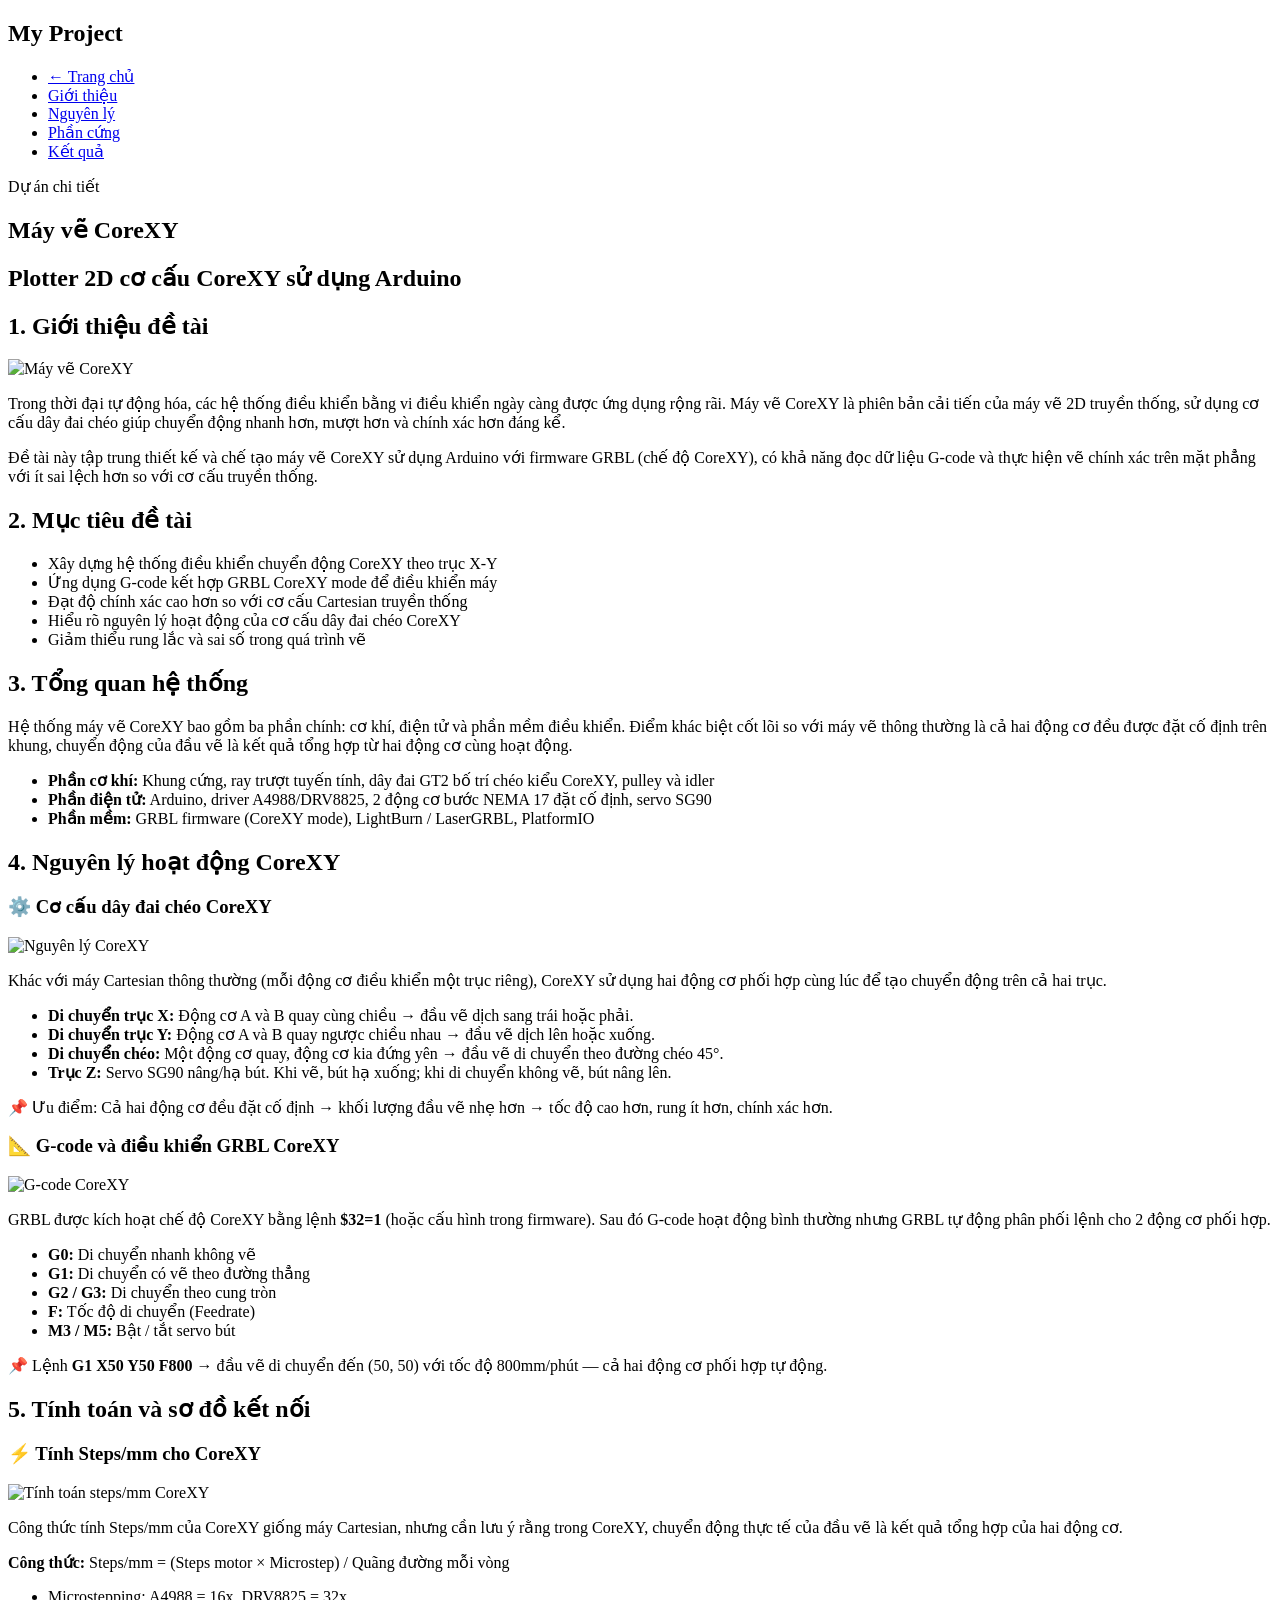
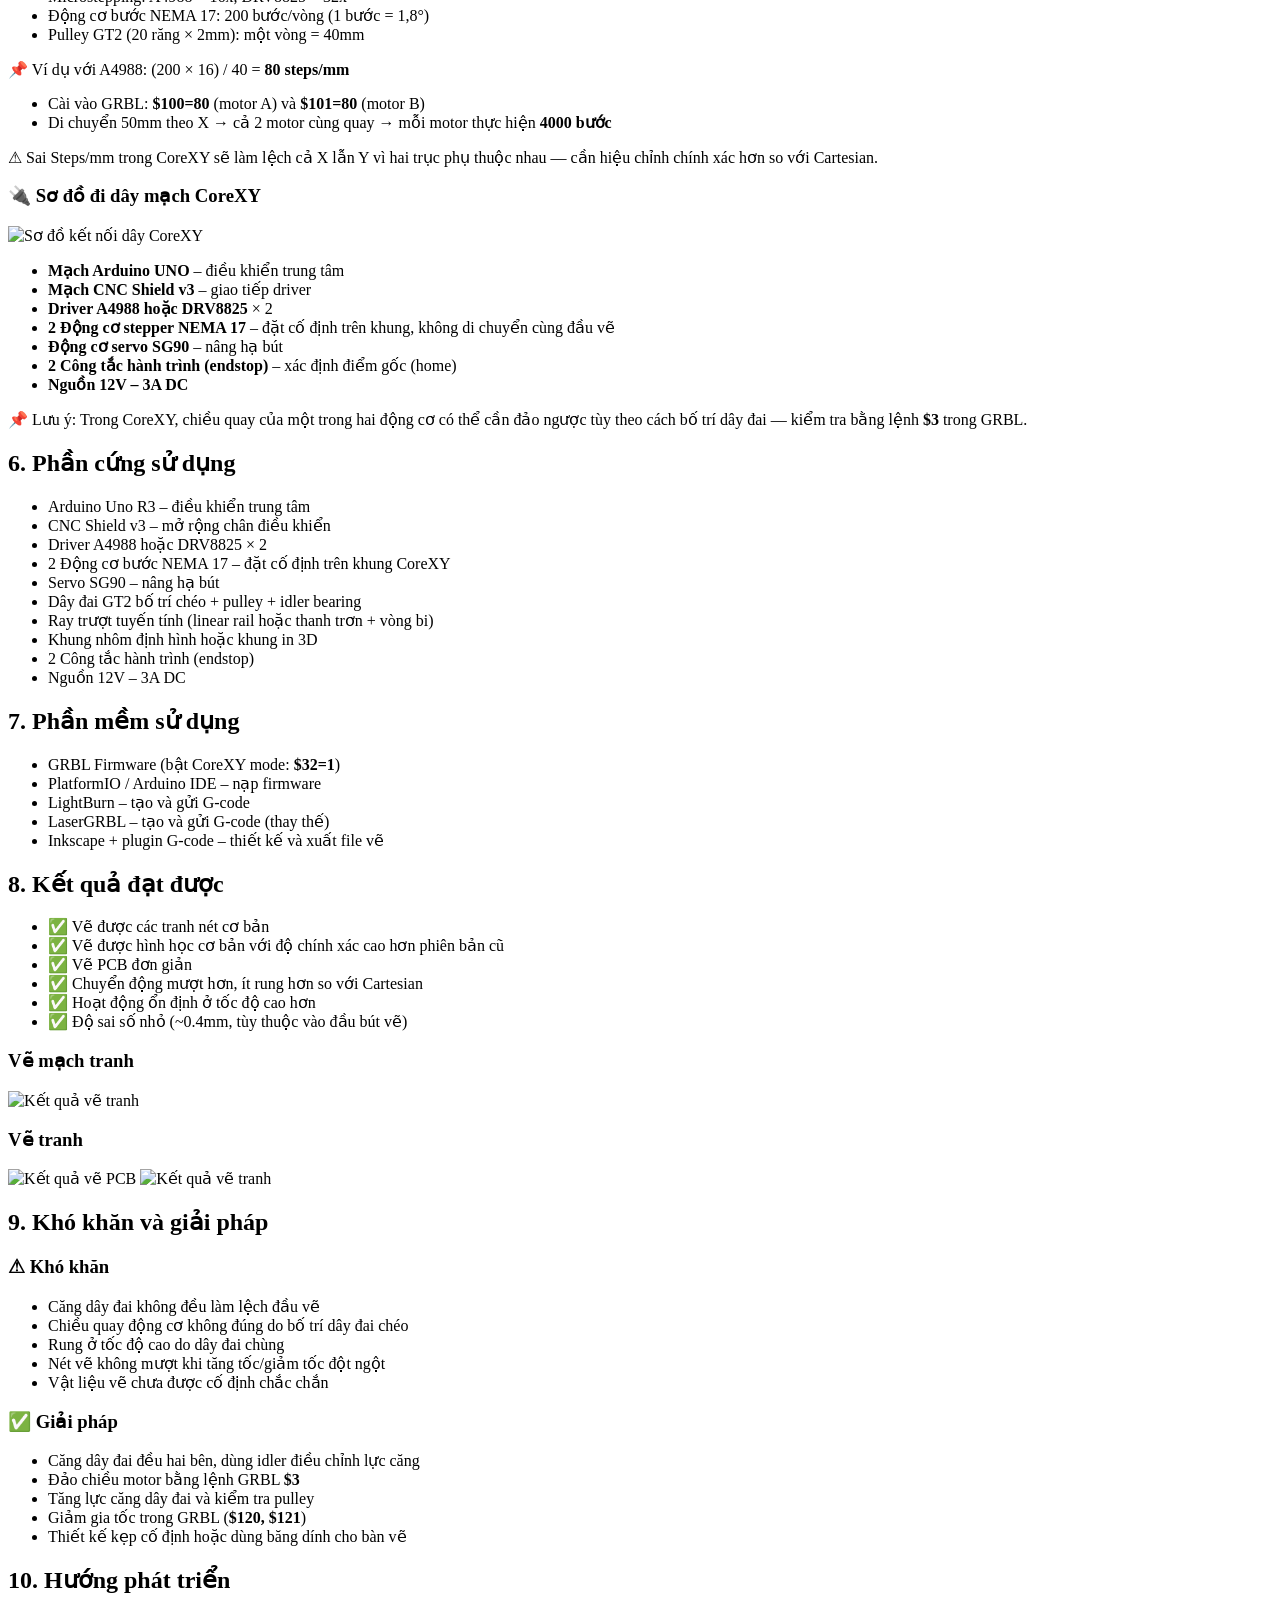
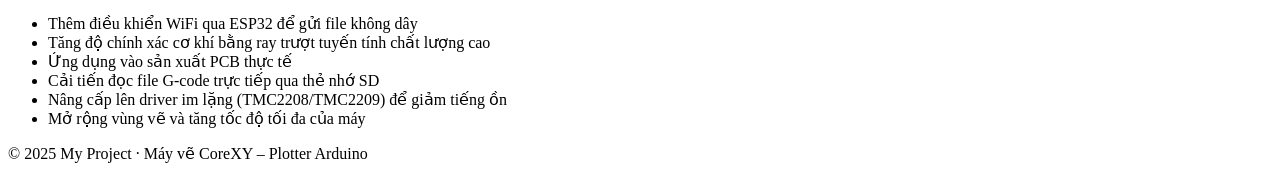
==== plotter_coreXY.html @ dd52c531 "update" ====
<!doctype html>
<html lang="vi">
  <head>
    <meta charset="UTF-8" />
    <meta name="viewport" content="width=device-width, initial-scale=1.0" />
    <title>Máy vẽ CoreXY - Chi tiết</title>
    <link rel="stylesheet" href="plotter.css" />
  </head>

  <body>
    <!-- ===== NAVBAR ===== -->
    <header>
      <nav class="navbar">
        <h2 class="logo">My Project</h2>
        <ul class="menu">
          <li><a href="index.html">← Trang chủ</a></li>
          <li><a href="#gioi-thieu">Giới thiệu</a></li>
          <li><a href="#nguyen-ly">Nguyên lý</a></li>
          <li><a href="#phan-cung">Phần cứng</a></li>
          <li><a href="#ket-qua">Kết quả</a></li>
        </ul>
      </nav>
    </header>

    <!-- ===== HERO ===== -->
    <section class="hero">
      <span class="hero-tag">Dự án chi tiết</span>
      <h1>Máy vẽ CoreXY</h1>
      <h2>Plotter 2D cơ cấu CoreXY sử dụng Arduino</h2>
    </section>

    <!-- ===== 1. GIỚI THIỆU ===== -->
    <section id="gioi-thieu" class="container">
      <h2 class="section-title">1. Giới thiệu đề tài</h2>
      <div class="text-card">
        <img
          src="Photo/mayve2dv2.jpg"
          class="project-img"
          alt="Máy vẽ CoreXY"
        />
        <p>
          Trong thời đại tự động hóa, các hệ thống điều khiển bằng vi điều khiển
          ngày càng được ứng dụng rộng rãi. Máy vẽ CoreXY là phiên bản cải tiến
          của máy vẽ 2D truyền thống, sử dụng cơ cấu dây đai chéo giúp chuyển
          động nhanh hơn, mượt hơn và chính xác hơn đáng kể.
        </p>
        <p>
          Đề tài này tập trung thiết kế và chế tạo máy vẽ CoreXY sử dụng Arduino
          với firmware GRBL (chế độ CoreXY), có khả năng đọc dữ liệu G-code và
          thực hiện vẽ chính xác trên mặt phẳng với ít sai lệch hơn so với cơ
          cấu truyền thống.
        </p>
      </div>
    </section>

    <!-- ===== 2. MỤC TIÊU ===== -->
    <section class="container">
      <h2 class="section-title">2. Mục tiêu đề tài</h2>
      <div class="text-card">
        <ul>
          <li>Xây dựng hệ thống điều khiển chuyển động CoreXY theo trục X-Y</li>
          <li>Ứng dụng G-code kết hợp GRBL CoreXY mode để điều khiển máy</li>
          <li>Đạt độ chính xác cao hơn so với cơ cấu Cartesian truyền thống</li>
          <li>Hiểu rõ nguyên lý hoạt động của cơ cấu dây đai chéo CoreXY</li>
          <li>Giảm thiểu rung lắc và sai số trong quá trình vẽ</li>
        </ul>
      </div>
    </section>

    <!-- ===== 3. TỔNG QUAN ===== -->
    <section class="container">
      <h2 class="section-title">3. Tổng quan hệ thống</h2>
      <div class="text-card">
        <p>
          Hệ thống máy vẽ CoreXY bao gồm ba phần chính: cơ khí, điện tử và phần
          mềm điều khiển. Điểm khác biệt cốt lõi so với máy vẽ thông thường là
          cả hai động cơ đều được đặt cố định trên khung, chuyển động của đầu vẽ
          là kết quả tổng hợp từ hai động cơ cùng hoạt động.
        </p>
        <ul>
          <li>
            <strong>Phần cơ khí:</strong> Khung cứng, ray trượt tuyến tính, dây
            đai GT2 bố trí chéo kiểu CoreXY, pulley và idler
          </li>
          <li>
            <strong>Phần điện tử:</strong> Arduino, driver A4988/DRV8825, 2 động
            cơ bước NEMA 17 đặt cố định, servo SG90
          </li>
          <li>
            <strong>Phần mềm:</strong> GRBL firmware (CoreXY mode), LightBurn /
            LaserGRBL, PlatformIO
          </li>
        </ul>
      </div>
    </section>

    <!-- ===== 4. NGUYÊN LÝ HOẠT ĐỘNG ===== -->
    <section id="nguyen-ly" class="container">
      <h2 class="section-title">4. Nguyên lý hoạt động CoreXY</h2>
      <div class="project-list small">
        <div class="project">
          <h3>⚙️ Cơ cấu dây đai chéo CoreXY</h3>
          <img
            src="Photo/mayveXY.jpg"
            class="project-img"
            alt="Nguyên lý CoreXY"
          />
          <p>
            Khác với máy Cartesian thông thường (mỗi động cơ điều khiển một trục
            riêng), CoreXY sử dụng hai động cơ phối hợp cùng lúc để tạo chuyển
            động trên cả hai trục.
          </p>
          <ul>
            <li>
              <strong>Di chuyển trục X:</strong> Động cơ A và B quay cùng chiều
              → đầu vẽ dịch sang trái hoặc phải.
            </li>
            <li>
              <strong>Di chuyển trục Y:</strong> Động cơ A và B quay ngược chiều
              nhau → đầu vẽ dịch lên hoặc xuống.
            </li>
            <li>
              <strong>Di chuyển chéo:</strong> Một động cơ quay, động cơ kia
              đứng yên → đầu vẽ di chuyển theo đường chéo 45°.
            </li>
            <li>
              <strong>Trục Z:</strong> Servo SG90 nâng/hạ bút. Khi vẽ, bút hạ
              xuống; khi di chuyển không vẽ, bút nâng lên.
            </li>
          </ul>
          <p class="note">
            📌 Ưu điểm: Cả hai động cơ đều đặt cố định → khối lượng đầu vẽ nhẹ
            hơn → tốc độ cao hơn, rung ít hơn, chính xác hơn.
          </p>
        </div>

        <div class="project">
          <h3>📐 G-code và điều khiển GRBL CoreXY</h3>
          <img src="Photo/mayve2.jpg" class="project-img" alt="G-code CoreXY" />
          <p>
            GRBL được kích hoạt chế độ CoreXY bằng lệnh <strong>$32=1</strong>
            (hoặc cấu hình trong firmware). Sau đó G-code hoạt động bình thường
            nhưng GRBL tự động phân phối lệnh cho 2 động cơ phối hợp.
          </p>
          <ul>
            <li><strong>G0:</strong> Di chuyển nhanh không vẽ</li>
            <li><strong>G1:</strong> Di chuyển có vẽ theo đường thẳng</li>
            <li><strong>G2 / G3:</strong> Di chuyển theo cung tròn</li>
            <li><strong>F:</strong> Tốc độ di chuyển (Feedrate)</li>
            <li><strong>M3 / M5:</strong> Bật / tắt servo bút</li>
          </ul>
          <p class="note">
            📌 Lệnh <strong>G1 X50 Y50 F800</strong> → đầu vẽ di chuyển đến (50,
            50) với tốc độ 800mm/phút — cả hai động cơ phối hợp tự động.
          </p>
        </div>
      </div>
    </section>

    <!-- ===== 5. TÍNH TOÁN & SƠ ĐỒ ===== -->
    <section class="container">
      <h2 class="section-title">5. Tính toán và sơ đồ kết nối</h2>
      <div class="project-list small">
        <div class="project">
          <h3>⚡ Tính Steps/mm cho CoreXY</h3>
          <img
            src="Photo/mayve3.jpg"
            class="project-img"
            alt="Tính toán steps/mm CoreXY"
          />
          <p>
            Công thức tính Steps/mm của CoreXY giống máy Cartesian, nhưng cần
            lưu ý rằng trong CoreXY, chuyển động thực tế của đầu vẽ là kết quả
            tổng hợp của hai động cơ.
          </p>
          <p>
            <strong>Công thức:</strong> Steps/mm = (Steps motor × Microstep) /
            Quãng đường mỗi vòng
          </p>
          <ul>
            <li>Microstepping: A4988 = 16x, DRV8825 = 32x</li>
            <li>Động cơ bước NEMA 17: 200 bước/vòng (1 bước = 1,8°)</li>
            <li>Pulley GT2 (20 răng × 2mm): một vòng = 40mm</li>
          </ul>
          <p class="note">
            📌 Ví dụ với A4988: (200 × 16) / 40 = <strong>80 steps/mm</strong>
          </p>
          <ul>
            <li>
              Cài vào GRBL: <strong>$100=80</strong> (motor A) và
              <strong>$101=80</strong> (motor B)
            </li>
            <li>
              Di chuyển 50mm theo X → cả 2 motor cùng quay → mỗi motor thực hiện
              <strong>4000 bước</strong>
            </li>
          </ul>
          <p class="note">
            ⚠ Sai Steps/mm trong CoreXY sẽ làm lệch cả X lẫn Y vì hai trục phụ
            thuộc nhau — cần hiệu chỉnh chính xác hơn so với Cartesian.
          </p>
        </div>

        <div class="project">
          <h3>🔌 Sơ đồ đi dây mạch CoreXY</h3>
          <img
            src="Photo/mayve4.jpg"
            class="project-img"
            alt="Sơ đồ kết nối dây CoreXY"
          />
          <ul>
            <li><strong>Mạch Arduino UNO</strong> – điều khiển trung tâm</li>
            <li><strong>Mạch CNC Shield v3</strong> – giao tiếp driver</li>
            <li><strong>Driver A4988 hoặc DRV8825</strong> × 2</li>
            <li>
              <strong>2 Động cơ stepper NEMA 17</strong> – đặt cố định trên
              khung, không di chuyển cùng đầu vẽ
            </li>
            <li><strong>Động cơ servo SG90</strong> – nâng hạ bút</li>
            <li>
              <strong>2 Công tắc hành trình (endstop)</strong> – xác định điểm
              gốc (home)
            </li>
            <li><strong>Nguồn 12V – 3A DC</strong></li>
          </ul>
          <p class="note">
            📌 Lưu ý: Trong CoreXY, chiều quay của một trong hai động cơ có thể
            cần đảo ngược tùy theo cách bố trí dây đai — kiểm tra bằng lệnh
            <strong>$3</strong> trong GRBL.
          </p>
        </div>
      </div>
    </section>

    <!-- ===== 6. PHẦN CỨNG ===== -->
    <section id="phan-cung" class="container">
      <h2 class="section-title">6. Phần cứng sử dụng</h2>
      <div class="text-card">
        <ul>
          <li>Arduino Uno R3 – điều khiển trung tâm</li>
          <li>CNC Shield v3 – mở rộng chân điều khiển</li>
          <li>Driver A4988 hoặc DRV8825 × 2</li>
          <li>2 Động cơ bước NEMA 17 – đặt cố định trên khung CoreXY</li>
          <li>Servo SG90 – nâng hạ bút</li>
          <li>Dây đai GT2 bố trí chéo + pulley + idler bearing</li>
          <li>Ray trượt tuyến tính (linear rail hoặc thanh trơn + vòng bi)</li>
          <li>Khung nhôm định hình hoặc khung in 3D</li>
          <li>2 Công tắc hành trình (endstop)</li>
          <li>Nguồn 12V – 3A DC</li>
        </ul>
      </div>
    </section>

    <!-- ===== 7. PHẦN MỀM ===== -->
    <section class="container">
      <h2 class="section-title">7. Phần mềm sử dụng</h2>
      <div class="text-card">
        <ul>
          <li>GRBL Firmware (bật CoreXY mode: <strong>$32=1</strong>)</li>
          <li>PlatformIO / Arduino IDE – nạp firmware</li>
          <li>LightBurn – tạo và gửi G-code</li>
          <li>LaserGRBL – tạo và gửi G-code (thay thế)</li>
          <li>Inkscape + plugin G-code – thiết kế và xuất file vẽ</li>
        </ul>
      </div>
    </section>

    <!-- ===== 8. KẾT QUẢ ===== -->
    <section id="ket-qua" class="container">
      <h2 class="section-title">8. Kết quả đạt được</h2>
      <div class="text-card">
        <ul>
          <li>✅ Vẽ được các tranh nét cơ bản</li>
          <li>
            ✅ Vẽ được hình học cơ bản với độ chính xác cao hơn phiên bản cũ
          </li>
          <li>✅ Vẽ PCB đơn giản</li>
          <li>✅ Chuyển động mượt hơn, ít rung hơn so với Cartesian</li>
          <li>✅ Hoạt động ổn định ở tốc độ cao hơn</li>
          <li>✅ Độ sai số nhỏ (~0.4mm, tùy thuộc vào đầu bút vẽ)</li>
        </ul>
      </div>
      <div class="project-list small">
        <div class="project">
          <h3>Vẽ mạch tranh</h3>
          <img
            src="Photo/mayve10.png"
            class="project-img"
            alt="Kết quả vẽ tranh"
          />
        </div>
        
        <div class="project">
          <h3>Vẽ tranh</h3>
            <img
            src="Photo/mayve7.jpg"
            class="project-img"
            alt="Kết quả vẽ PCB"
          />
          <img
            src="Photo/mayve8.jpg"
            class="project-img"
            alt="Kết quả vẽ tranh"
          />
        </div>
      </div>
    </section>

    <!-- ===== 9. KHÓ KHĂN & GIẢI PHÁP ===== -->
    <section class="container">
      <h2 class="section-title">9. Khó khăn và giải pháp</h2>
      <div class="two-col">
        <div class="text-card">
          <h3 class="card-sub">⚠ Khó khăn</h3>
          <ul>
            <li>Căng dây đai không đều làm lệch đầu vẽ</li>
            <li>Chiều quay động cơ không đúng do bố trí dây đai chéo</li>
            <li>Rung ở tốc độ cao do dây đai chùng</li>
            <li>Nét vẽ không mượt khi tăng tốc/giảm tốc đột ngột</li>
            <li>Vật liệu vẽ chưa được cố định chắc chắn</li>
          </ul>
        </div>

        <div class="text-card">
          <h3 class="card-sub">✅ Giải pháp</h3>
          <ul>
            <li>Căng dây đai đều hai bên, dùng idler điều chỉnh lực căng</li>
            <li>Đảo chiều motor bằng lệnh GRBL <strong>$3</strong></li>
            <li>Tăng lực căng dây đai và kiểm tra pulley</li>
            <li>Giảm gia tốc trong GRBL (<strong>$120, $121</strong>)</li>
            <li>Thiết kế kẹp cố định hoặc dùng băng dính cho bàn vẽ</li>
          </ul>
        </div>
      </div>
    </section>

    <!-- ===== 10. HƯỚNG PHÁT TRIỂN ===== -->
    <section class="container">
      <h2 class="section-title">10. Hướng phát triển</h2>
      <div class="text-card">
        <ul>
          <li>Thêm điều khiển WiFi qua ESP32 để gửi file không dây</li>
          <li>
            Tăng độ chính xác cơ khí bằng ray trượt tuyến tính chất lượng cao
          </li>
          <li>Ứng dụng vào sản xuất PCB thực tế</li>
          <li>Cải tiến đọc file G-code trực tiếp qua thẻ nhớ SD</li>
          <li>
            Nâng cấp lên driver im lặng (TMC2208/TMC2209) để giảm tiếng ồn
          </li>
          <li>Mở rộng vùng vẽ và tăng tốc độ tối đa của máy</li>
        </ul>
      </div>
    </section>

    <!-- ===== FOOTER ===== -->
    <footer>
      <p>© 2025 My Project · Máy vẽ CoreXY – Plotter Arduino</p>
    </footer>
  </body>
</html>
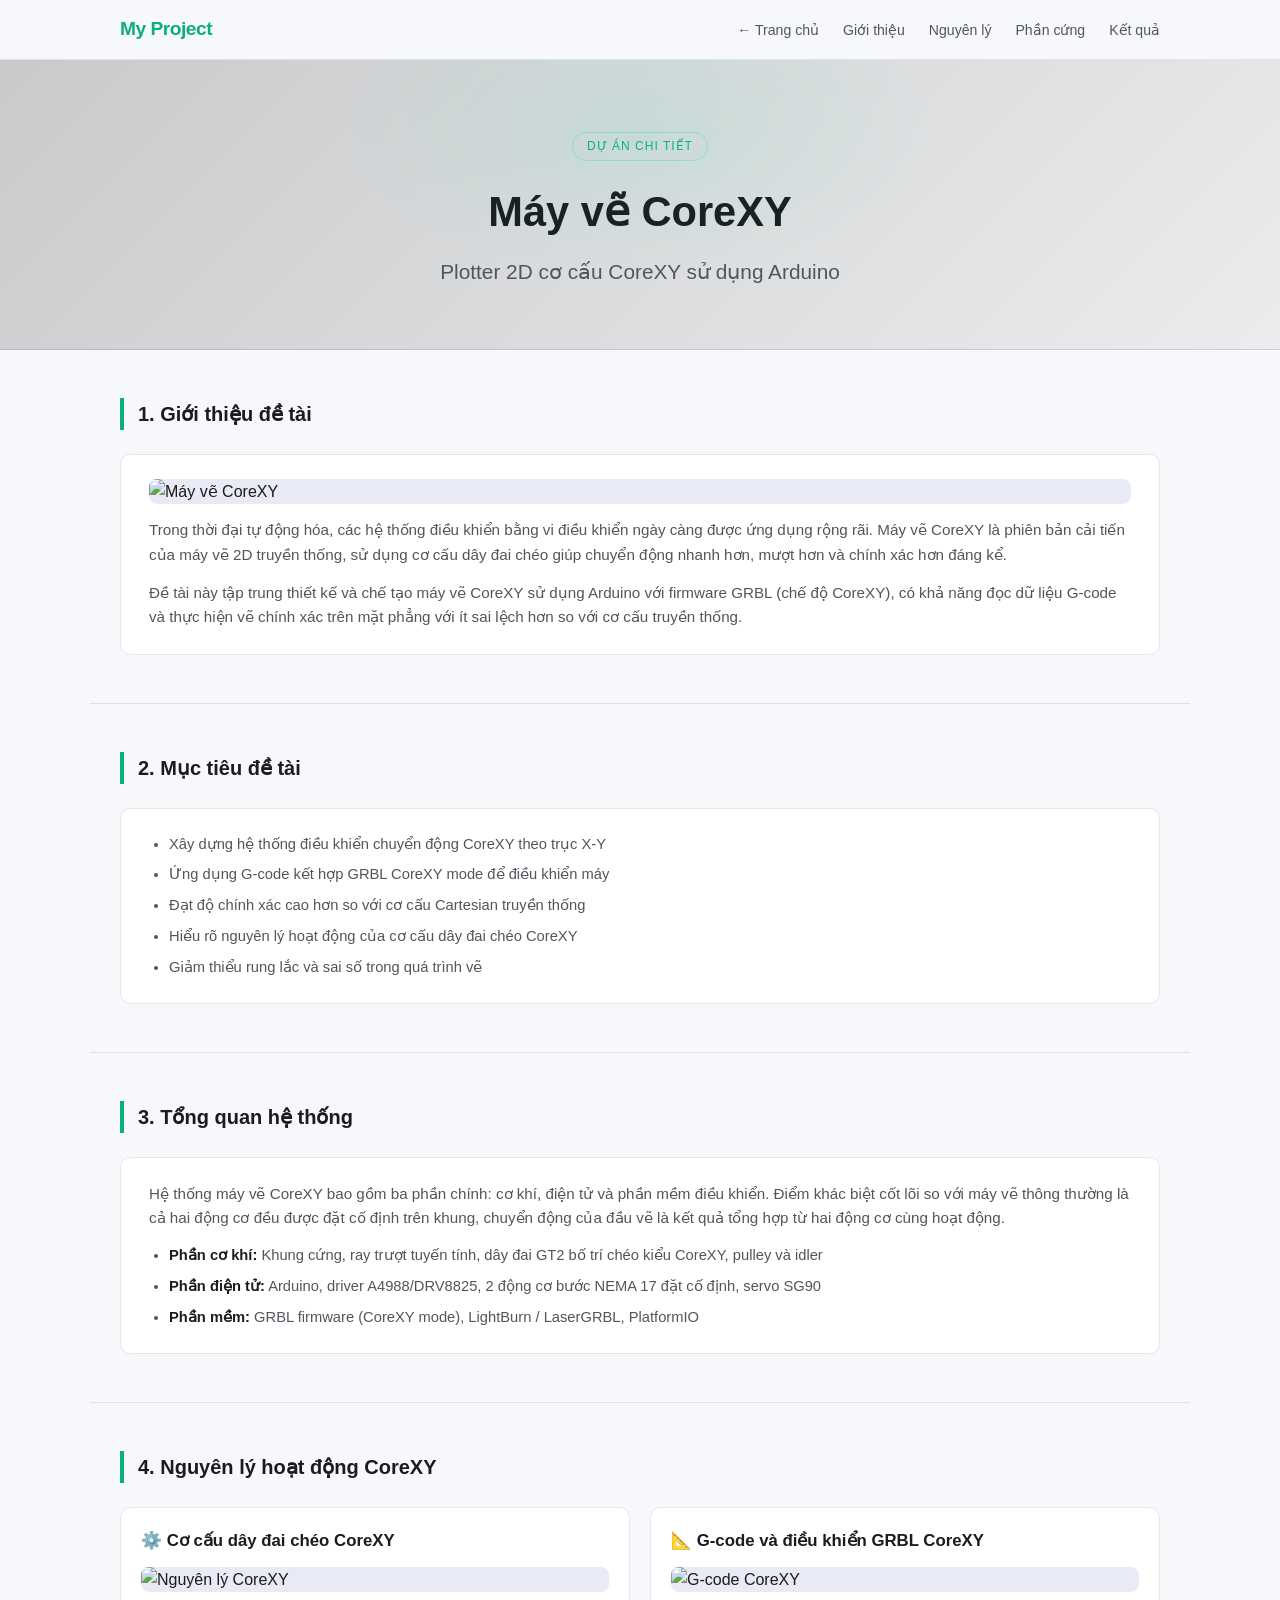
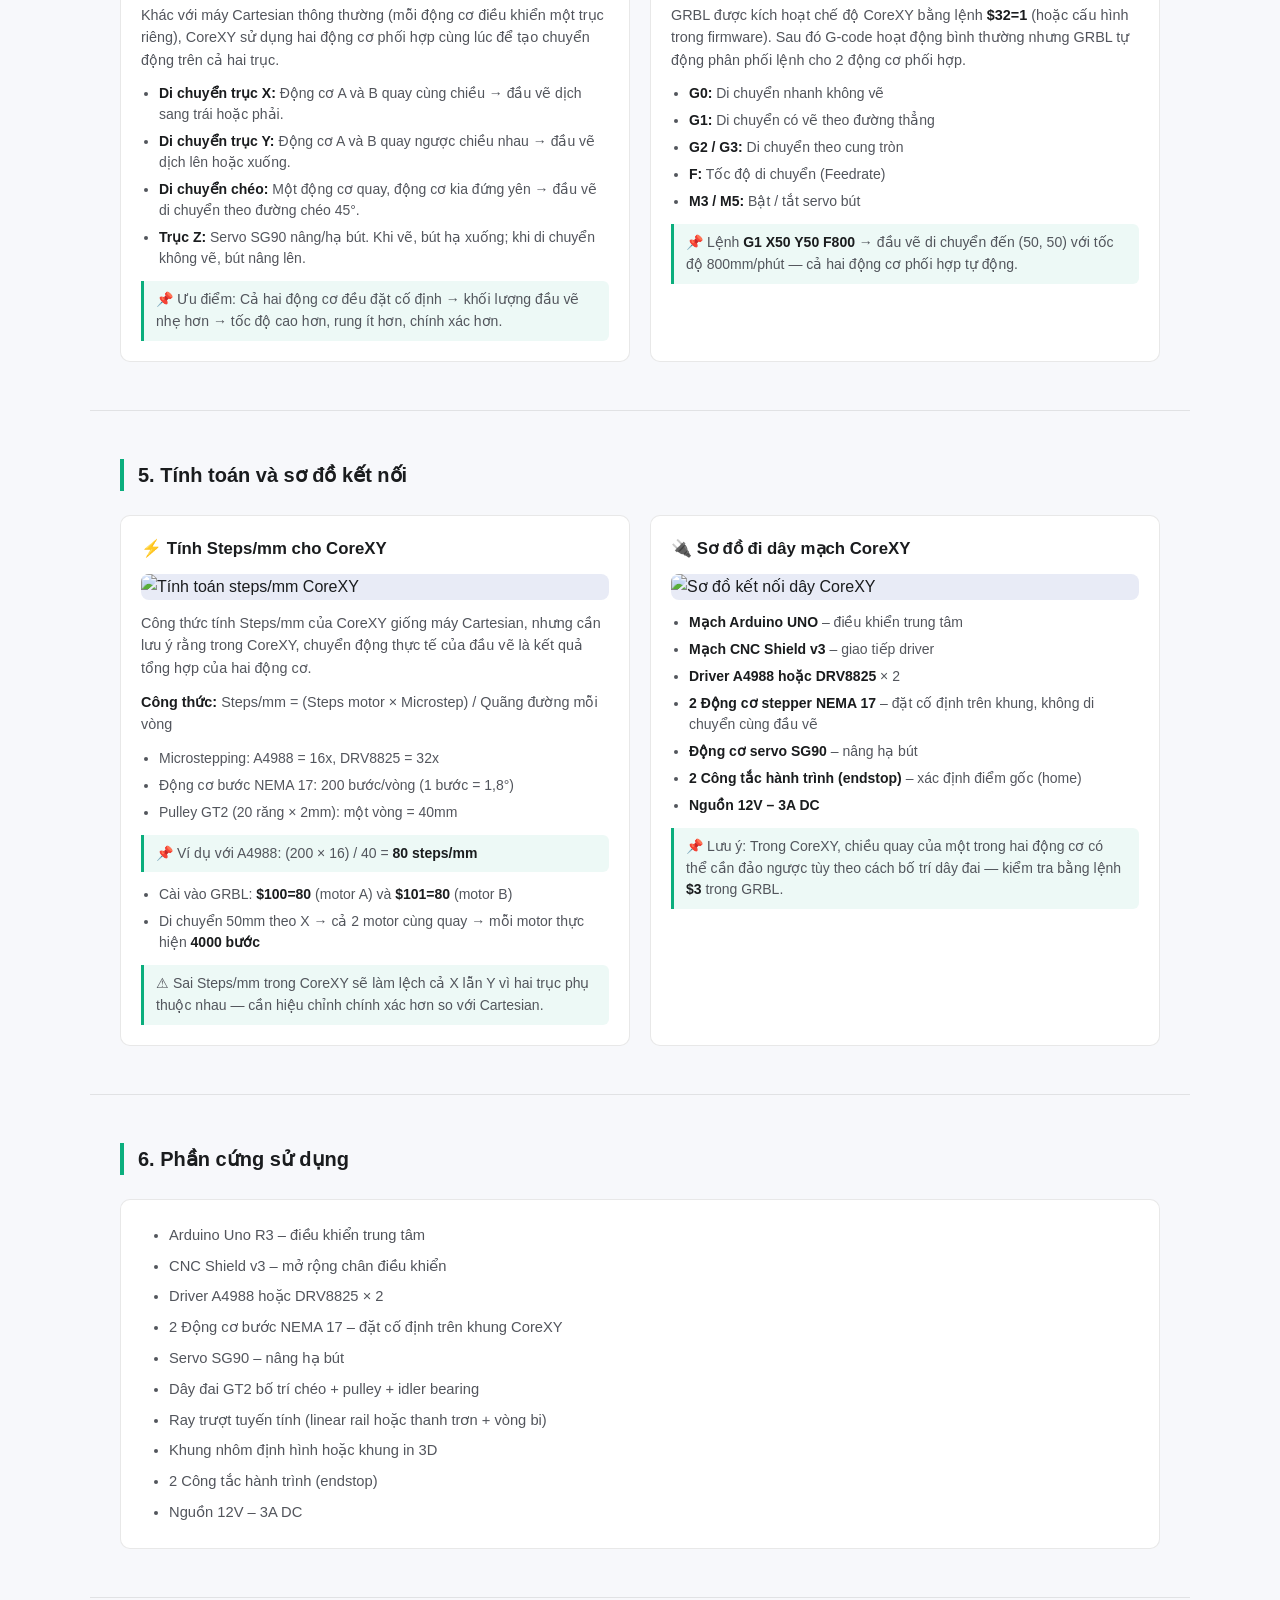
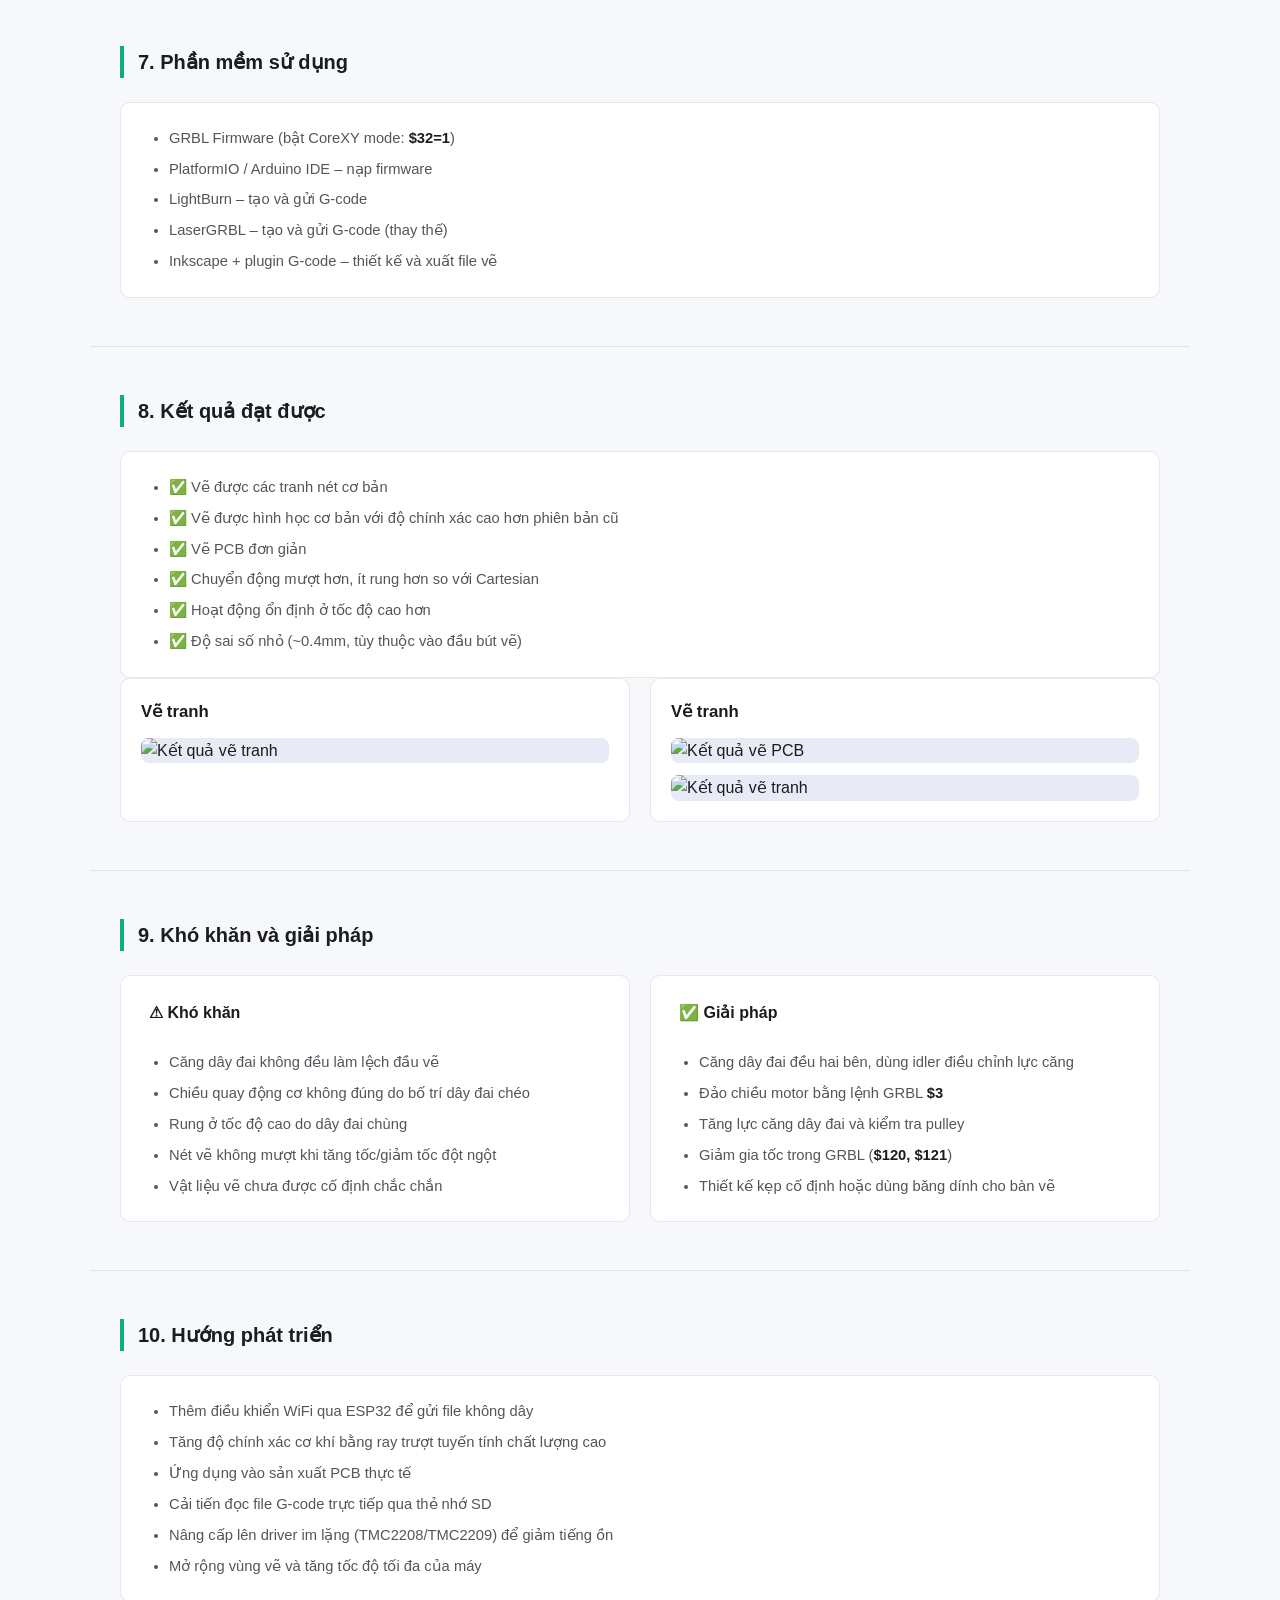
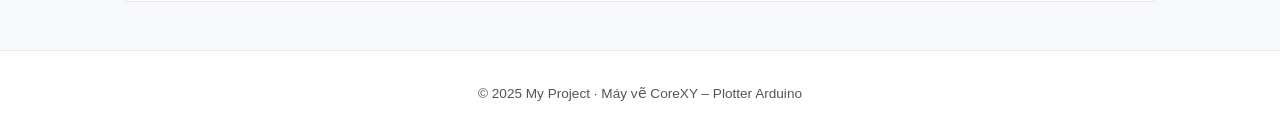
==== commit dd6bbad2: "update" ====
--- a/plotter_coreXY.html
+++ b/plotter_coreXY.html
@@ -282,7 +282,7 @@
       </div>
       <div class="project-list small">
         <div class="project">
-          <h3>Vẽ mạch tranh</h3>
+          <h3>Vẽ tranh</h3>
           <img
             src="Photo/mayve10.png"
             class="project-img"
--- a/plotter.css
+++ b/plotter.css
@@ -0,0 +1,328 @@
+/* ──────────────────── LIGHT PALETTE ──────────────────── */
+:root {
+  --bg: #f7f8fb;
+  --surface: #ffffff;
+  --surface2: #e8ebf6;
+  --accent: #0bae7d;
+  --accent2: #00b8ff;
+  --text: #1a1c1e;
+  --muted: #52555c;
+  --border: rgba(0, 0, 0, 0.09);
+  --radius: 10px;
+}
+
+/* ──────────────────── RESET ──────────────────── */
+* {
+  margin: 0;
+  padding: 0;
+  box-sizing: border-box;
+}
+
+/* ──────────────────── BODY ──────────────────── */
+body {
+  font-family: Arial, sans-serif;
+  background: var(--bg);
+  color: var(--text);
+  min-height: 100vh;
+  line-height: 1.6;
+}
+
+/* ──────────────────── HEADER ──────────────────── */
+header {
+  position: sticky;
+  top: 0;
+  z-index: 100;
+  background: rgba(247, 248, 251, 0.92);
+  backdrop-filter: blur(12px);
+  border-bottom: 1px solid var(--border);
+}
+
+/* ──────────────────── NAVBAR ──────────────────── */
+.navbar {
+  display: flex;
+  justify-content: space-between;
+  align-items: center;
+  padding: 14px 30px;
+  max-width: 1100px;
+  margin: 0 auto;
+}
+
+.logo {
+  color: var(--accent);
+  font-size: 1.2rem;
+  letter-spacing: -0.5px;
+}
+
+.menu {
+  display: flex;
+  list-style: none;
+  gap: 24px;
+}
+
+.menu a {
+  color: var(--muted);
+  text-decoration: none;
+  font-size: 0.88rem;
+  transition: color 0.2s;
+}
+
+.menu a:hover {
+  color: var(--accent);
+}
+
+/* ──────────────────── HERO ──────────────────── */
+.hero {
+  text-align: center;
+  padding: 72px 20px 60px;
+  background: linear-gradient(135deg, #c8cacc 0%, #ebecee 100%);
+  border-bottom: 1px solid var(--border);
+  position: relative;
+  overflow: hidden;
+}
+
+.hero::before {
+  content: "";
+  position: absolute;
+  top: -80px;
+  left: 50%;
+  transform: translateX(-50%);
+  width: 600px;
+  height: 300px;
+  background: radial-gradient(
+    ellipse,
+    rgba(0, 229, 160, 0.08) 0%,
+    transparent 70%
+  );
+  pointer-events: none;
+}
+
+.hero-tag {
+  display: inline-block;
+  font-size: 0.75rem;
+  color: var(--accent);
+  border: 1px solid rgba(0, 229, 160, 0.3);
+  border-radius: 99px;
+  padding: 4px 14px;
+  margin-bottom: 18px;
+  letter-spacing: 1px;
+  text-transform: uppercase;
+}
+
+.hero h1 {
+  font-size: clamp(1.8rem, 4vw, 2.6rem);
+  font-weight: 700;
+  color: var(--text);
+  margin-bottom: 10px;
+}
+
+.hero h2 {
+  font-size: clamp(1rem, 2vw, 1.3rem);
+  font-weight: 400;
+  color: var(--muted);
+}
+
+/* ──────────────────── CONTAINER ──────────────────── */
+.container {
+  max-width: 1100px;
+  margin: 0 auto;
+  padding: 48px 30px;
+  border-bottom: 1px solid var(--border);
+}
+
+.container:last-of-type {
+  border-bottom: none;
+}
+
+/* ──────────────────── SECTION TITLE ──────────────────── */
+.section-title {
+  font-size: 1.25rem;
+  font-weight: 700;
+  color: var(--text);
+  border-left: 4px solid var(--accent);
+  padding-left: 14px;
+  margin-bottom: 24px;
+}
+
+/* ──────────────────── TEXT CARD ──────────────────── */
+.text-card {
+  background: var(--surface);
+  border: 1px solid var(--border);
+  border-radius: var(--radius);
+  padding: 24px 28px;
+  display: flex;
+  flex-direction: column;
+  gap: 14px;
+}
+
+.text-card p {
+  color: var(--muted);
+  font-size: 0.95rem;
+}
+
+.text-card ul {
+  padding-left: 20px;
+  display: flex;
+  flex-direction: column;
+  gap: 8px;
+}
+
+.text-card ul li {
+  color: var(--muted);
+  font-size: 0.92rem;
+  line-height: 1.55;
+}
+
+.text-card strong {
+  color: var(--text);
+}
+
+/* ──────────────────── TWO-COL LAYOUT ──────────────────── */
+.two-col {
+  display: grid;
+  grid-template-columns: 1fr 1fr;
+  gap: 20px;
+}
+
+.card-sub {
+  font-size: 1rem;
+  font-weight: 600;
+  color: var(--text);
+  margin-bottom: 12px;
+}
+
+/* ──────────────────── PROJECT GRID ──────────────────── */
+.project-list {
+  display: grid;
+  grid-template-columns: repeat(auto-fit, minmax(300px, 1fr));
+  gap: 20px;
+}
+
+.project-list.small {
+  grid-template-columns: repeat(auto-fit, minmax(280px, 1fr));
+}
+
+/* ──────────────────── PROJECT CARD ──────────────────── */
+.project {
+  background: var(--surface);
+  border: 1px solid var(--border);
+  border-radius: var(--radius);
+  padding: 20px;
+  display: flex;
+  flex-direction: column;
+  gap: 12px;
+  position: relative;
+  overflow: hidden;
+  transition:
+    transform 0.25s,
+    box-shadow 0.25s,
+    border-color 0.25s;
+}
+
+.project::before {
+  content: "";
+  position: absolute;
+  top: 0;
+  left: 0;
+  right: 0;
+  height: 2px;
+  background: linear-gradient(90deg, var(--accent), var(--accent2));
+  opacity: 0;
+  transition: opacity 0.25s;
+}
+
+.project:hover {
+  transform: translateY(-4px);
+  box-shadow: 0 12px 32px rgba(0, 0, 0, 0.1);
+  border-color: rgba(0, 229, 160, 0.2);
+}
+
+.project:hover::before {
+  opacity: 1;
+}
+
+.project h3 {
+  font-size: 1.05rem;
+  font-weight: 700;
+  color: var(--text);
+}
+
+.project p {
+  color: var(--muted);
+  font-size: 0.9rem;
+  line-height: 1.55;
+}
+
+.project strong {
+  color: var(--text);
+}
+
+.project ul {
+  padding-left: 18px;
+  display: flex;
+  flex-direction: column;
+  gap: 6px;
+}
+
+.project ul li {
+  color: var(--muted);
+  font-size: 0.875rem;
+  line-height: 1.5;
+}
+
+/* ──────────────────── IMAGE ──────────────────── */
+.project-img {
+  width: 100%;
+  height: auto;
+  object-fit: contain;
+  border-radius: 8px;
+  background: var(--surface2);
+  display: block;
+}
+
+/* ──────────────────── NOTE ──────────────────── */
+.note {
+  background: rgba(11, 174, 125, 0.07);
+  border-left: 3px solid var(--accent);
+  border-radius: 0 6px 6px 0;
+  padding: 8px 12px;
+  color: var(--muted) !important;
+  font-size: 0.875rem !important;
+}
+
+/* ──────────────────── FOOTER ──────────────────── */
+footer {
+  text-align: center;
+  padding: 32px 20px;
+  background: var(--surface);
+  color: var(--muted);
+  font-size: 0.85rem;
+  border-top: 1px solid var(--border);
+}
+
+/* ──────────────────── RESPONSIVE ──────────────────── */
+@media (max-width: 700px) {
+  .navbar {
+    flex-direction: column;
+    gap: 10px;
+    padding: 14px 16px;
+  }
+
+  .menu {
+    flex-wrap: wrap;
+    justify-content: center;
+    gap: 12px;
+  }
+
+  .container {
+    padding: 32px 16px;
+  }
+
+  .project-list,
+  .project-list.small {
+    grid-template-columns: 1fr;
+  }
+
+  .two-col {
+    grid-template-columns: 1fr;
+  }
+}
